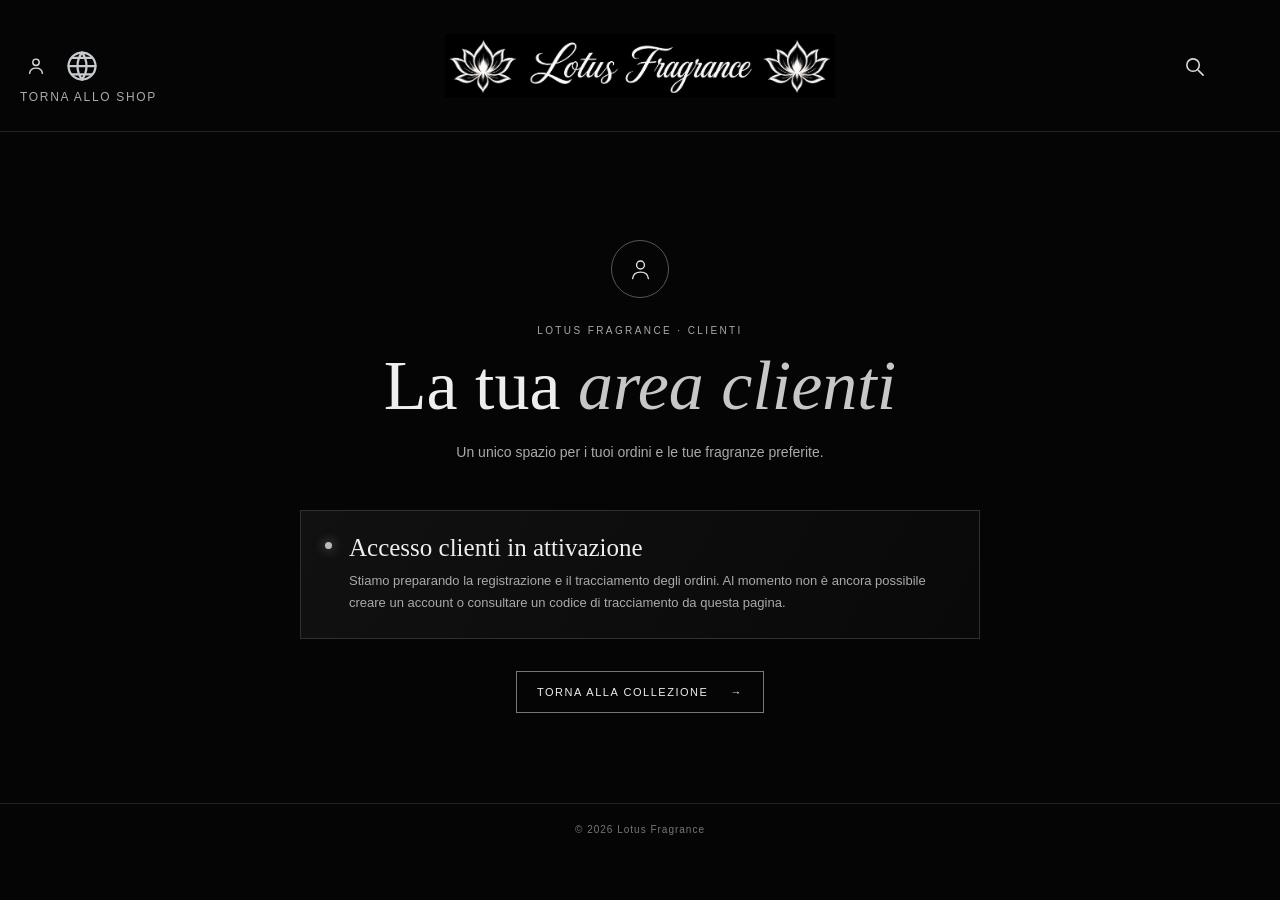
==== account.html @ d91c5a96 "Remove company identification details" ====
<!doctype html>
<html lang="it">
<head>
  <meta charset="utf-8">
  <meta name="viewport" content="width=device-width,initial-scale=1">
  <script src="i18n-data.js?v=account1"></script>
  <script src="i18n.js?v=5"></script>
  <link rel="stylesheet" href="i18n.css?v=9">
  <link rel="stylesheet" href="header-search.css?v=account-globe1">
  <link rel="stylesheet" href="brand-logo.css?v=4">
  <link rel="stylesheet" href="account-page.css?v=1">
  <script defer src="catalog-search.js?v=1"></script>
  <script defer src="header-search.js?v=account-globe1"></script>
  <title>Area clienti · Lotus Fragrance</title>
</head>
<body>
  <header class="product-header">
    <a class="brand-logo" href="index.html" aria-label="Lotus Fragrance"><img src="assets/lotus-logo-new.jpg" alt="Lotus Fragrance" width="140" height="140"></a>
    <nav aria-label="Principale"><a href="index.html">Torna allo shop</a></nav>
  </header>
  <main class="account-main">
    <div class="account-mark" aria-hidden="true"><svg viewBox="0 0 24 24" fill="none" stroke="currentColor" stroke-width="1.25" stroke-linecap="round" stroke-linejoin="round"><circle cx="12" cy="8" r="3.5"/><path d="M5 20c.4-3.7 3.2-5.7 7-5.7s6.6 2 7 5.7"/></svg></div>
    <p class="eyebrow">LOTUS FRAGRANCE · CLIENTI</p>
    <h1>La tua <em>area clienti</em></h1>
    <p class="account-intro">Un unico spazio per i tuoi ordini e le tue fragranze preferite.</p>
    <section class="account-notice" aria-labelledby="account-status-title">
      <span class="status-light" aria-hidden="true"></span>
      <div><h2 id="account-status-title">Accesso clienti in attivazione</h2>
      <p>Stiamo preparando la registrazione e il tracciamento degli ordini. Al momento non è ancora possibile creare un account o consultare un codice di tracciamento da questa pagina.</p></div>
    </section>
    <a class="back-to-shop" href="index.html">Torna alla collezione <span aria-hidden="true">→</span></a>
  </main>
  <footer class="account-footer">© 2026 Lotus Fragrance</footer>
</body>
</html>
---- i18n.css ----
.language-bar{position:absolute;left:14px;top:50%;transform:translateY(-50%);width:auto;height:48px;z-index:15;display:flex;align-items:center;gap:0;direction:ltr;background:none;border:0;padding:0}.language-bar .account-link{position:relative;display:grid;place-items:center;width:44px;height:44px;min-width:44px;padding:0;color:#d8d8d8;text-decoration:none}.language-bar .account-link svg{width:22px;height:22px}.language-bar .account-link:hover{background:#202020;border-radius:4px;color:#fff}
.language-flag{font:36px/1 Arial,sans-serif;pointer-events:none}.language-globe{display:block;width:36px;height:36px;color:#c8cbd0;pointer-events:none}.language-globe svg{display:block;width:100%;height:100%}.language-toggle:hover .language-globe{color:#fff}.language-toggle{display:grid;place-items:center;width:48px;height:48px;padding:0;border:0;background:transparent;color:#fff;cursor:pointer}.language-toggle:focus-visible{outline:2px solid #fff;outline-offset:2px;border-radius:4px}.language-bar select[hidden]{display:none!important}
.language-menu{position:absolute;top:calc(100% + 8px);left:0;width:200px;padding:6px;background:#000;color:#fff;border:1px solid #444;box-shadow:0 12px 30px #000b;z-index:30}.language-menu[hidden]{display:none!important}.language-menu button{display:block;width:100%;min-height:44px;padding:10px 12px;text-align:left;font:14px/1.5 Manrope,Arial,sans-serif;background:#000;color:#fff;border:0;cursor:pointer}.language-menu button:hover,.language-menu button:focus-visible,.language-menu button[aria-pressed=true]{background:#202020;outline:1px solid #666;outline-offset:-1px}
.product-header{position:relative;min-height:164px}.product-header>a:first-child{position:absolute;left:50%;top:50%;transform:translate(-50%,-50%)}.product-header>nav{margin-left:auto}
body>.language-bar{top:24px;transform:none}
@media(min-width:1101px){html body .topbar>nav{margin-left:64px}}
html[dir=rtl] body{font-family:Tahoma,Arial,sans-serif}html[dir=rtl] h1,html[dir=rtl] h2,html[dir=rtl] h3,html[dir=rtl] h4,html[dir=rtl] em{font-family:Tahoma,Arial,sans-serif;font-style:normal;letter-spacing:normal}
html[dir=rtl] .eyebrow,html[dir=rtl] .offer-kicker,html[dir=rtl] .pocket-banner p{letter-spacing:normal}
html[dir=rtl] .cart-drawer{right:auto;left:0;transform:translateX(-105%);text-align:right}html[dir=rtl] .cart-drawer.open{transform:translateX(0)}
html[dir=rtl] .modal-close{right:auto;left:15px}html[dir=rtl] .offer-selectors select,html[dir=rtl] .catalog-search-row input{text-align:right}
html[dir=rtl] .hero-copy h1{font-size:clamp(44px,5.3vw,82px);line-height:1.4}html[dir=rtl] .hero-copy,html[dir=rtl] .feature-copy{text-align:right}
.topbar .header-actions{position:absolute;right:4.5vw;top:50%;transform:translateY(-50%)}
@media(max-width:1100px){.topbar .language-bar,.topbar .header-actions{top:80px}}
@media(max-width:760px){.language-bar{left:20px}.language-bar .account-link,.language-bar .language-toggle{width:36px;height:42px;min-width:36px}.language-bar .account-link svg{width:20px;height:20px}.topbar .language-bar,.topbar .header-actions{top:66px}.topbar .header-actions{right:20px}html body .topbar .brand-logo{left:50%;right:auto;transform:translate(-50%,-50%)}.product-header{height:176px;padding-bottom:44px}.product-header>a:first-child{top:66px}.product-header>.language-bar{top:66px}.product-header>nav{position:absolute;bottom:0;left:20px;right:20px;justify-content:center;height:44px;align-items:center}html[dir=rtl] body .hero h1{font-size:44px;line-height:1.4}html[dir=rtl] .offer-card,html[dir=rtl] .product-layout{min-width:0}}
@media(max-width:760px){.language-globe{width:26px;height:26px}}
---- header-search.css ----
:is(.topbar,.product-header) .header-actions{display:flex;align-items:center;gap:12px;direction:ltr}.search-toggle,.account-link{display:grid;place-items:center;width:44px;height:46px;min-width:44px;padding:0;background:transparent;border:0;color:#d8d8d8;cursor:pointer}.account-link{text-decoration:none}.account-link svg{width:22px;height:22px}.search-toggle:hover,.account-link:hover{background:#202020;border-radius:4px;color:#fff}
:is(.topbar,.product-header) .catalog-search-row.smart-search{position:absolute;top:50%;transform:translateY(-50%);left:calc(50% + 210px);right:calc(4.5vw + 164px);z-index:20;display:block;margin:0;padding:0;background:#050505;border:0;box-shadow:none;min-width:0}:is(.topbar,.product-header) .smart-search[hidden]{display:none!important}:is(.topbar,.product-header) .smart-search label{display:block;min-width:0;max-width:none;width:100%;font-size:0;letter-spacing:normal}:is(.topbar,.product-header) .smart-search input{margin:0;padding:12px 6px;height:44px;font-size:14px}:is(.topbar,.product-header) .smart-search #catalog-count,.search-close{display:none}:is(.topbar,.product-header) .search-suggestions{top:calc(100% + 8px);left:0;width:100%;min-width:260px;max-height:420px}:is(.topbar,.product-header) .search-suggestions a{text-transform:none;letter-spacing:normal}
@media(max-width:1100px){.topbar .catalog-search-row.smart-search{top:132px;left:24px;right:180px}}
@media(max-width:760px){:is(.topbar,.product-header) .header-actions{gap:2px}:is(.topbar,.product-header) .search-toggle,:is(.topbar,.product-header) .cart-button{position:relative;width:36px;min-width:36px;height:42px;padding:0;border:0;background:transparent}:is(.topbar,.product-header) #cart-count{position:absolute;right:-3px;top:-2px;min-width:17px;height:17px;padding:0 3px;font-size:9px}:is(.topbar,.product-header) .cart-icon{width:21px;height:21px}html body :is(.topbar,.product-header) .brand-logo,html body :is(.topbar,.product-header) .brand-logo img{width:clamp(128px,40vw,160px)}:is(.topbar,.product-header).search-open nav{display:none}:is(.topbar,.product-header).search-open .catalog-search-row.smart-search{top:132px;left:20px;right:20px}:is(.topbar,.product-header) .catalog-search-row.smart-search{top:66px;left:144px;right:124px;padding:0}:is(.topbar,.product-header) .smart-search input{font-size:16px}:is(.topbar,.product-header) .search-suggestions{left:0;width:100%;min-width:0;max-height:45dvh}}
.product-header{height:176px;min-height:176px;isolation:isolate;z-index:10;background:#050505}.product-header>a:first-child{top:66px}.product-header .language-bar{top:66px}.product-header .header-actions{position:absolute;right:5vw;top:66px;transform:translateY(-50%)}.product-header>nav{position:absolute;bottom:0;left:20px;right:20px;justify-content:center;height:44px;align-items:center}.product-header .catalog-search-row.smart-search{top:66px;left:calc(50% + 210px);right:calc(5vw + 164px)}.product-header .smart-search input{display:block;width:100%;border:0;border-bottom:1px solid #555;border-radius:0;background:#050505;color:#fff;font-family:Manrope,Arial,sans-serif}
.product-header .search-suggestions{position:absolute;margin:0;padding:6px;list-style:none;background:#050505;border:1px solid #555;box-shadow:0 16px 30px #000b;overflow:auto;overscroll-behavior:contain}.product-header .search-suggestions[hidden]{display:none!important}.product-header .search-suggestions a{display:flex;align-items:center;gap:14px;padding:10px;color:#eee;text-decoration:none;min-height:84px;border-bottom:1px solid #262626}.product-header .search-suggestions a:hover,.product-header .search-suggestions a:focus-visible,.product-header .search-suggestions a[aria-selected=true]{background:#202020;outline:1px solid #aaa;outline-offset:-1px}.product-header .search-suggestions img{width:64px;height:64px;object-fit:cover;border-radius:50%;border:1px solid #777;background:#000;flex-shrink:0}.product-header .search-suggestions a>span:first-of-type{flex:1;min-width:0}.product-header .search-suggestions strong{display:block;font:500 14px/1.4 Manrope,Arial,sans-serif;overflow-wrap:anywhere}.product-header .search-suggestions small{display:block;font:11px/1.5 Manrope,Arial,sans-serif;color:#aaa;margin-top:5px}.product-header .search-no-results{padding:20px;font:13px/1.6 Manrope,Arial,sans-serif}
@media(max-width:760px){.product-header .header-actions{right:12px}.product-header .catalog-search-row.smart-search{left:144px;right:124px}.product-header>a:first-child{width:clamp(128px,40vw,160px)}.product-header>a:first-child img{width:100%;height:128px;object-fit:contain}.product-header.search-open .catalog-search-row.smart-search{left:20px;right:20px;top:132px}.product-header .search-suggestions{max-height:45dvh}.product-header .search-suggestions a{gap:10px;padding:8px}.product-header .search-suggestions img{width:56px;height:56px}}
---- brand-logo.css ----
html body .topbar .brand-logo,html body .product-header .brand-logo{width:min(35vw,390px);height:118px;overflow:visible;filter:none}
html body .topbar .brand-logo img,html body .product-header .brand-logo img{display:block;width:100%;height:100%;margin:0;object-fit:contain;filter:none;mix-blend-mode:screen}
html body footer .footer-mark img{width:min(230px,100%);height:auto;mix-blend-mode:screen;filter:none}
html body .login img{display:block;width:min(100%,360px);height:auto;aspect-ratio:1910/310;object-fit:contain;margin:20px auto 0;mix-blend-mode:screen;filter:none}
html body .admin-panel header img{width:260px;height:auto;aspect-ratio:1910/310;object-fit:contain;mix-blend-mode:screen;filter:none}
html body .bar .brand img{display:block;width:min(300px,78vw);height:auto;mix-blend-mode:screen}
@media(max-width:900px){html body .topbar .brand-logo{width:min(31vw,300px);height:100px}}
@media(max-width:760px){html body .topbar .brand-logo,html body .product-header .brand-logo{left:50%;width:clamp(128px,40vw,160px);height:82px}}
@media(max-width:760px){html body :is(.topbar,.product-header).search-open .brand-logo{left:50%;right:auto;width:clamp(128px,40vw,160px);height:82px;transform:translate(-50%,-50%)}html body :is(.topbar,.product-header).search-open .brand-logo img{width:100%;height:100%}}
---- account-page.css ----
*{box-sizing:border-box}body{min-height:100vh;margin:0;background:#050505;color:#eee;font-family:Manrope,Arial,sans-serif}.product-header{height:132px;min-height:132px;border-bottom:1px solid #242424}.product-header nav a{color:#aaa;text-decoration:none;font-size:12px;letter-spacing:.14em;text-transform:uppercase}.account-main{width:min(680px,calc(100% - 40px));margin:clamp(70px,12vh,130px) auto 90px;text-align:center}.account-mark{display:grid;place-items:center;width:58px;height:58px;margin:0 auto 27px;border:1px solid #555;border-radius:50%;color:#e1e1e1}.account-mark svg{width:27px;height:27px}.eyebrow{margin:0 0 14px;color:#aaa;font-size:10px;letter-spacing:.24em}.account-main h1{margin:0;font-family:"Cormorant Garamond",Georgia,serif;font-size:clamp(42px,7vw,70px);font-weight:500;line-height:1.02}.account-main h1 em{color:#c7c7c7;font-weight:400}.account-intro{margin:19px 0 44px;color:#aaa;font-size:14px;line-height:1.8}.account-notice{display:flex;gap:17px;text-align:left;padding:23px 24px;border:1px solid #303030;background:linear-gradient(120deg,#111,#090909)}.status-light{flex:0 0 7px;width:7px;height:7px;margin-top:8px;border-radius:50%;background:#bbb;box-shadow:0 0 12px #eee8}.account-notice h2{margin:0 0 8px;font-family:"Cormorant Garamond",Georgia,serif;font-size:25px;font-weight:500}.account-notice p{margin:0;color:#aaa;font-size:13px;line-height:1.75}.back-to-shop{display:inline-flex;align-items:center;gap:22px;margin-top:32px;padding:14px 20px;border:1px solid #777;color:#eee;text-decoration:none;font-size:11px;letter-spacing:.14em;text-transform:uppercase;transition:background .2s,color .2s}.back-to-shop:hover{background:#eee;color:#090909}.account-footer{padding:20px;text-align:center;border-top:1px solid #222;color:#777;font-size:10px;letter-spacing:.1em}@media(max-width:760px){.product-header{height:110px;min-height:110px}.account-main{margin-top:64px}.account-intro{margin-bottom:32px}.account-notice{padding:19px 17px}.account-notice h2{font-size:22px}}
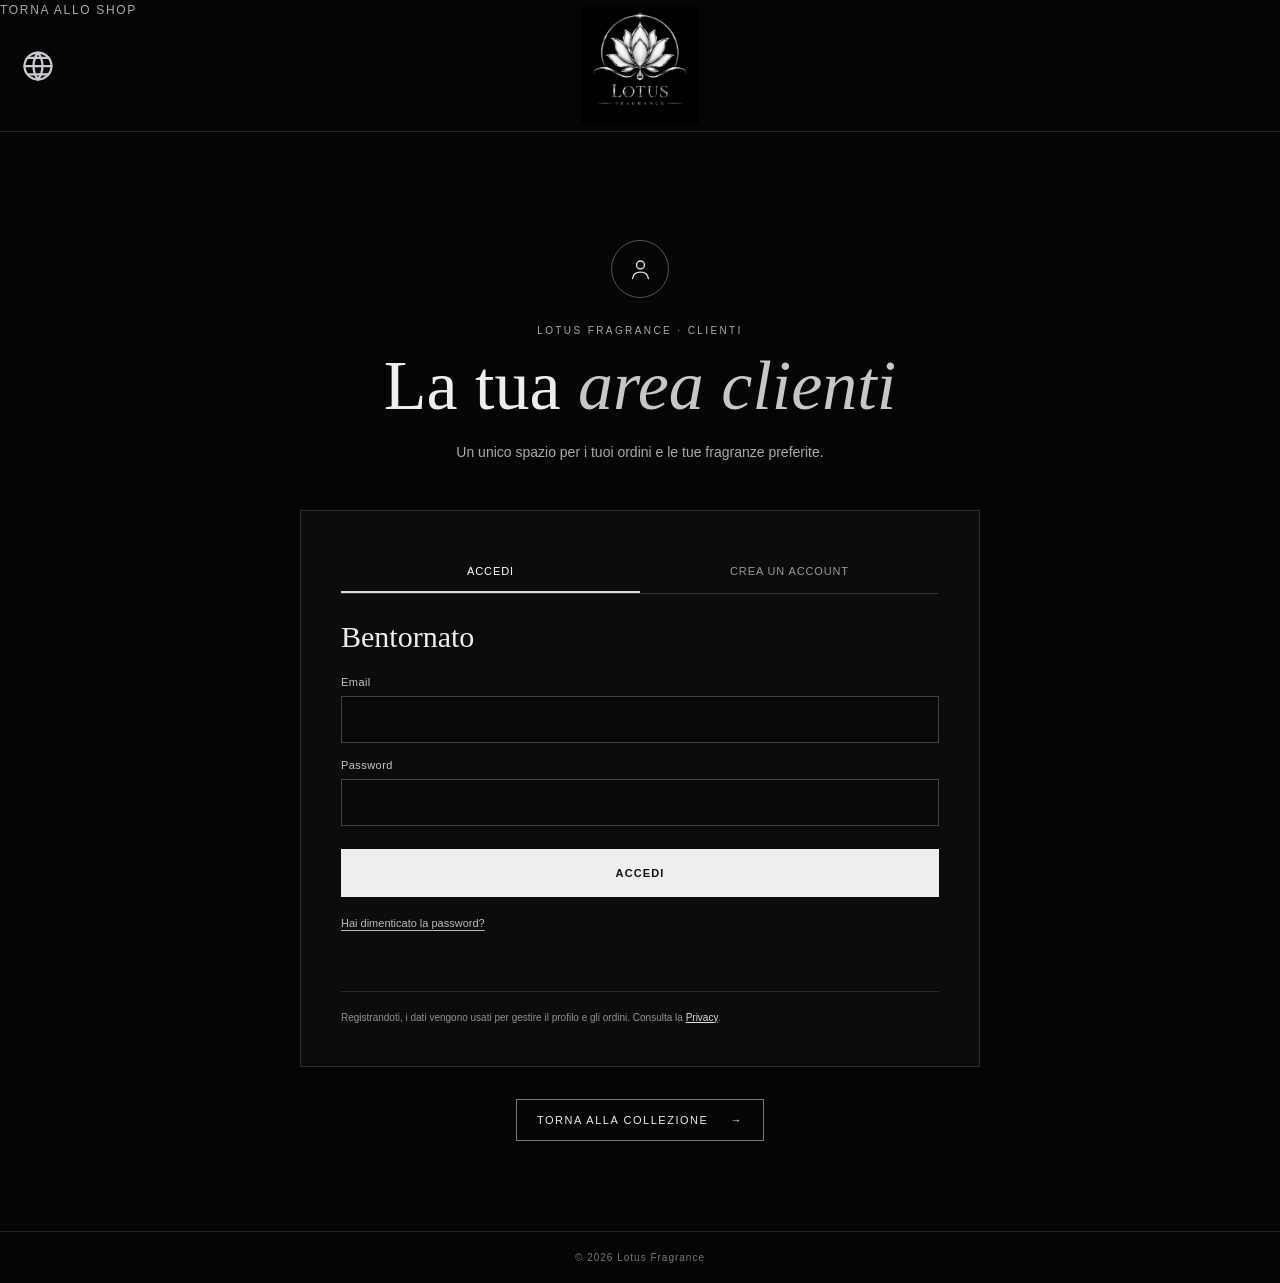
==== commit d73b4730: "Add checkout review and customer accounts" ====
--- a/account.html
+++ b/account.html
@@ -6,29 +6,32 @@
   <script src="i18n-data.js?v=account1"></script>
   <script src="i18n.js?v=5"></script>
   <link rel="stylesheet" href="i18n.css?v=9">
-  <link rel="stylesheet" href="header-search.css?v=account-globe1">
   <link rel="stylesheet" href="brand-logo.css?v=4">
   <link rel="stylesheet" href="account-page.css?v=1">
-  <script defer src="catalog-search.js?v=1"></script>
-  <script defer src="header-search.js?v=account-globe1"></script>
+  <link rel="stylesheet" href="account.css?v=1">
+  <script defer src="account.js?v=1"></script>
   <title>Area clienti · Lotus Fragrance</title>
 </head>
 <body>
   <header class="product-header">
-    <a class="brand-logo" href="index.html" aria-label="Lotus Fragrance"><img src="assets/lotus-logo-new.jpg" alt="Lotus Fragrance" width="140" height="140"></a>
-    <nav aria-label="Principale"><a href="index.html">Torna allo shop</a></nav>
+    <a class="brand-logo" href="https://lotusfragrance.shop/" aria-label="Lotus Fragrance"><img src="/assets/lotus-logo.png" alt="Lotus Fragrance" width="140" height="140"></a>
+    <nav aria-label="Principale"><a href="https://lotusfragrance.shop/">Torna allo shop</a></nav>
   </header>
   <main class="account-main">
     <div class="account-mark" aria-hidden="true"><svg viewBox="0 0 24 24" fill="none" stroke="currentColor" stroke-width="1.25" stroke-linecap="round" stroke-linejoin="round"><circle cx="12" cy="8" r="3.5"/><path d="M5 20c.4-3.7 3.2-5.7 7-5.7s6.6 2 7 5.7"/></svg></div>
     <p class="eyebrow">LOTUS FRAGRANCE · CLIENTI</p>
     <h1>La tua <em>area clienti</em></h1>
     <p class="account-intro">Un unico spazio per i tuoi ordini e le tue fragranze preferite.</p>
-    <section class="account-notice" aria-labelledby="account-status-title">
-      <span class="status-light" aria-hidden="true"></span>
-      <div><h2 id="account-status-title">Accesso clienti in attivazione</h2>
-      <p>Stiamo preparando la registrazione e il tracciamento degli ordini. Al momento non è ancora possibile creare un account o consultare un codice di tracciamento da questa pagina.</p></div>
+    <section class="account-panel" id="auth-panel" aria-labelledby="auth-title">
+      <div class="account-tabs" role="tablist" aria-label="Accesso clienti"><button type="button" role="tab" id="login-tab" aria-selected="true" aria-controls="login-form">Accedi</button><button type="button" role="tab" id="register-tab" aria-selected="false" aria-controls="register-form">Crea un account</button></div>
+      <form id="login-form" class="account-form"><h2 id="auth-title">Bentornato</h2><label>Email<input name="email" type="email" autocomplete="email" maxlength="254" required></label><label>Password<input name="password" type="password" autocomplete="current-password" minlength="12" maxlength="128" required></label><button class="account-submit" type="submit">Accedi</button><button type="button" id="recover-toggle" class="text-button">Hai dimenticato la password?</button><p class="form-status" role="status" aria-live="polite"></p></form>
+      <form id="register-form" class="account-form" hidden><h2>Crea il tuo profilo</h2><label>Email<input name="email" type="email" autocomplete="email" maxlength="254" required></label><label>Password <small>(almeno 12 caratteri)</small><input name="password" type="password" autocomplete="new-password" minlength="12" maxlength="128" required></label><label>Ripeti la password<input name="confirmPassword" type="password" autocomplete="new-password" minlength="12" maxlength="128" required></label><button class="account-submit" type="submit">Registrati</button><p class="form-status" role="status" aria-live="polite"></p></form>
+      <div id="recovery-card" class="recovery-card" hidden><h3>Codice di recupero</h3><p>Salvalo subito in un luogo sicuro: serve per reimpostare la password e non verrà mostrato di nuovo.</p><code id="recovery-code"></code><button type="button" id="copy-recovery">Copia codice</button></div>
+      <form id="recover-form" class="account-form" hidden><h2>Reimposta la password</h2><label>Email<input name="email" type="email" autocomplete="email" required></label><label>Codice di recupero<input name="recoveryCode" autocomplete="one-time-code" required></label><label>Nuova password <small>(almeno 12 caratteri)</small><input name="password" type="password" autocomplete="new-password" minlength="12" maxlength="128" required></label><button class="account-submit" type="submit">Reimposta password</button><button type="button" id="recover-cancel" class="text-button">Torna all'accesso</button><p class="form-status" role="status" aria-live="polite"></p></form>
+      <section id="profile-panel" hidden aria-labelledby="profile-title"><div class="profile-heading"><div><p class="eyebrow">PROFILO CLIENTE</p><h2 id="profile-title">I tuoi dati</h2><p id="profile-email"></p></div><button type="button" id="logout-button" class="text-button">Esci</button></div><form id="profile-form" class="account-form profile-form"><label>Nome e cognome<input name="fullName" autocomplete="name" maxlength="100"></label><label>Telefono<input name="phone" type="tel" autocomplete="tel" maxlength="30"></label><label>Indirizzo<input name="address" autocomplete="street-address" maxlength="160"></label><div class="profile-row"><label>Città<input name="city" autocomplete="address-level2" maxlength="100"></label><label>CAP<input name="postalCode" autocomplete="postal-code" maxlength="20"></label></div><button class="account-submit" type="submit">Salva i dati del profilo</button><p class="form-status" role="status" aria-live="polite"></p></form><div class="orders-note"><h3>Ordini e tracciamento</h3><p>Il profilo è pronto per i tuoi dati. La cronologia ordini e i codici di tracking verranno mostrati quando sarà collegata la conferma webhook del pagamento e la gestione delle spedizioni.</p></div><button type="button" id="delete-account-toggle" class="text-button delete-account-toggle">Elimina il mio account</button><form id="delete-account-form" class="account-form" hidden><label>Conferma con la tua password<input name="password" type="password" autocomplete="current-password" minlength="12" maxlength="128" required></label><button class="account-submit delete-account-submit" type="submit">Elimina definitivamente l’account</button><p class="form-status" role="status" aria-live="polite"></p></form></section>
+      <p class="account-privacy">Registrandoti, i dati vengono usati per gestire il profilo e gli ordini. Consulta la <a href="https://lotusfragrance.shop/privacy.html">Privacy</a>.</p>
     </section>
-    <a class="back-to-shop" href="index.html">Torna alla collezione <span aria-hidden="true">→</span></a>
+    <a class="back-to-shop" href="https://lotusfragrance.shop/">Torna alla collezione <span aria-hidden="true">→</span></a>
   </main>
   <footer class="account-footer">© 2026 Lotus Fragrance</footer>
 </body>
--- a/account.css
+++ b/account.css
@@ -0,0 +1 @@
+.account-panel{margin:0 auto;text-align:left;background:#0c0c0c;border:1px solid #303030;padding:clamp(22px,5vw,40px)}.account-tabs{display:grid;grid-template-columns:1fr 1fr;border-bottom:1px solid #333;margin-bottom:26px}.account-tabs button{padding:14px 8px;background:none;border:0;border-bottom:2px solid transparent;color:#999;font:11px Manrope,sans-serif;letter-spacing:.08em;text-transform:uppercase;cursor:pointer}.account-tabs button[aria-selected=true]{border-bottom-color:#ddd;color:#fff}.account-form h2,.profile-heading h2{margin:0 0 22px;font:500 30px 'Cormorant Garamond',Georgia,serif}.account-form label{display:grid;gap:8px;margin:0 0 16px;color:#c8c6c0;font-size:11px;letter-spacing:.04em}.account-form label small{color:#999;font-size:10px}.account-form input{width:100%;min-height:47px;padding:12px 13px;background:#080808;border:1px solid #444;border-radius:0;color:#fff;font:14px Manrope,sans-serif}.account-form input:focus{outline:1px solid #ddd;outline-offset:1px}.account-submit{width:100%;min-height:48px;margin:7px 0 12px;background:#eee;color:#111;border:1px solid #eee;font:600 11px Manrope,sans-serif;letter-spacing:.1em;text-transform:uppercase;cursor:pointer}.account-submit:disabled{opacity:.5;cursor:wait}.text-button{display:block;padding:8px 0;border:0;background:none;color:#bbb;text-decoration:underline;text-underline-offset:3px;font:11px Manrope,sans-serif;cursor:pointer}.form-status{min-height:22px;margin:8px 0 0;color:#d8d8d4;font-size:12px;line-height:1.6}.form-status.is-error{color:#efa1a1}.recovery-card{margin:22px 0;padding:20px;border:1px solid #685a3d;background:#17140d}.recovery-card h3,.orders-note h3{margin:0 0 8px;font:500 22px 'Cormorant Garamond',Georgia,serif}.recovery-card p,.orders-note p{color:#aaa;font-size:12px;line-height:1.7}.recovery-card code{display:block;overflow-wrap:anywhere;padding:12px;background:#090909;color:#fff;font-size:12px;user-select:all}.recovery-card button{margin-top:12px;padding:10px 12px;border:1px solid #555;background:none;color:#eee;font:10px Manrope,sans-serif;text-transform:uppercase;cursor:pointer}.profile-heading{display:flex;justify-content:space-between;gap:16px;align-items:flex-start;border-bottom:1px solid #333;padding-bottom:18px;margin-bottom:22px}.profile-heading h2{margin-bottom:5px}.profile-heading .eyebrow{margin:0 0 8px}.profile-heading #profile-email{color:#aaa;font-size:12px}.profile-row{display:grid;grid-template-columns:1.3fr .7fr;gap:14px}.account-privacy{margin:24px 0 0;padding-top:17px;border-top:1px solid #292929;color:#929292;font-size:10px;line-height:1.7}.account-privacy a{color:#ddd}.orders-note{margin-top:28px;border-top:1px solid #333;padding-top:22px}.orders-note p{margin-bottom:0}@media(max-width:760px){.account-panel{padding:21px 17px}.account-tabs button{font-size:9px;letter-spacing:.04em}.profile-row{grid-template-columns:1fr}.profile-heading .text-button{padding-top:5px}.account-form input{font-size:16px}}
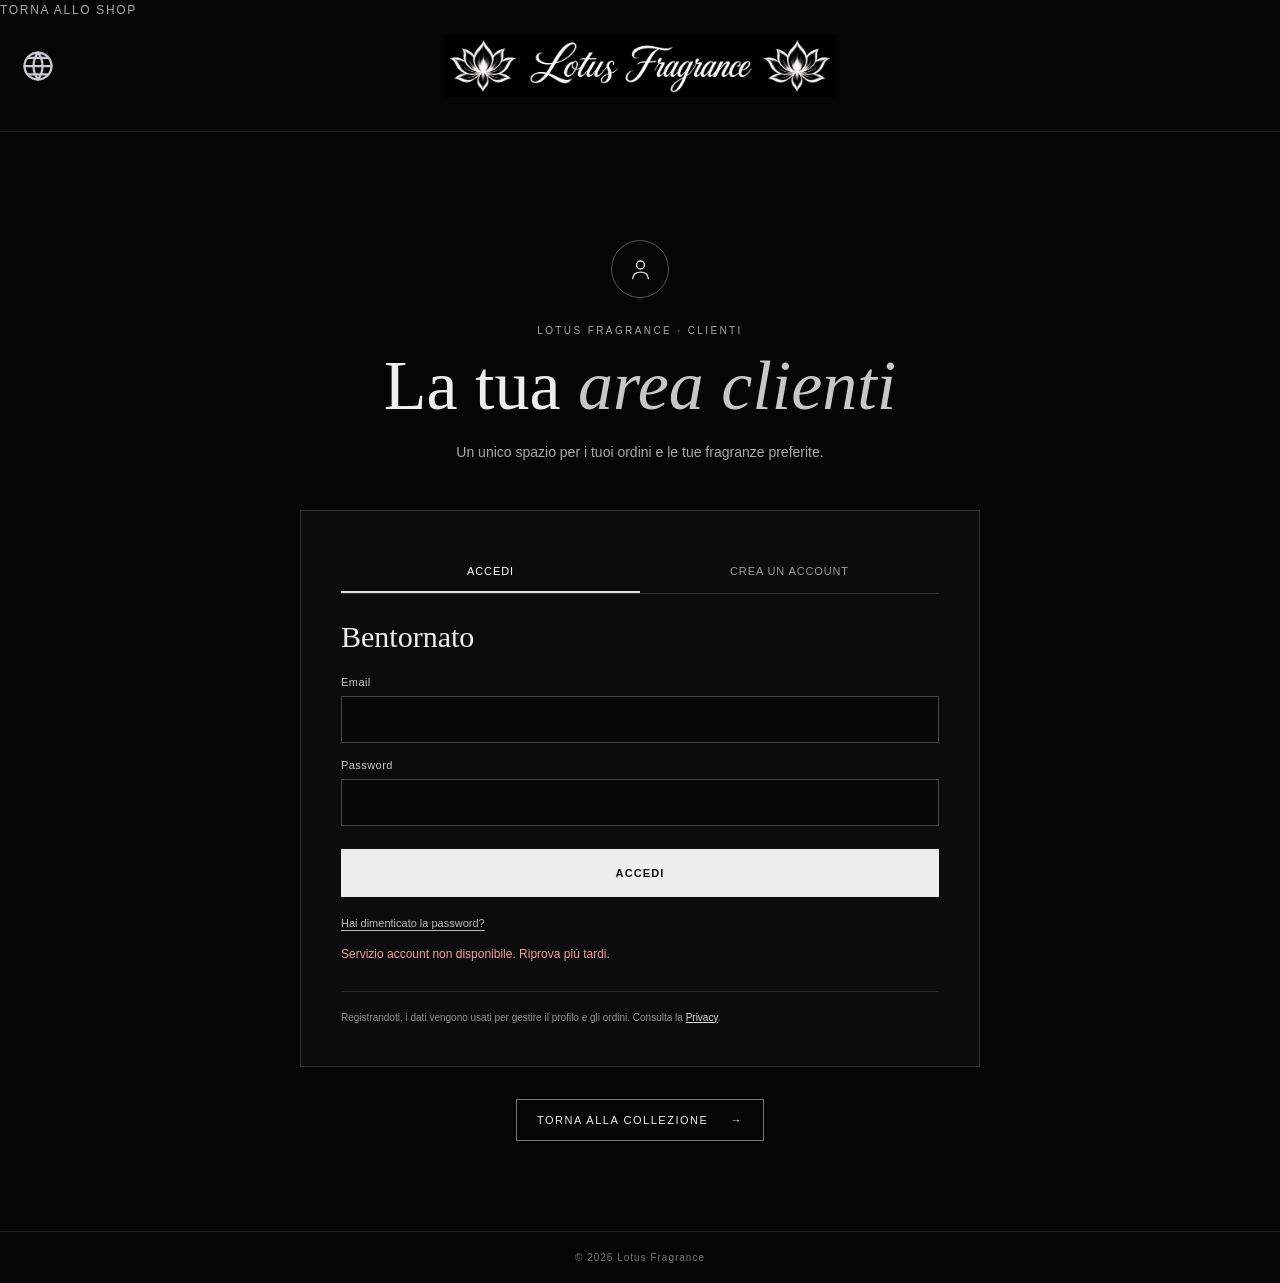
==== commit eb1743ff: "Use current logo on customer account page" ====
--- a/account.html
+++ b/account.html
@@ -14,7 +14,7 @@
 </head>
 <body>
   <header class="product-header">
-    <a class="brand-logo" href="https://lotusfragrance.shop/" aria-label="Lotus Fragrance"><img src="/assets/lotus-logo.png" alt="Lotus Fragrance" width="140" height="140"></a>
+    <a class="brand-logo" href="https://lotusfragrance.shop/" aria-label="Lotus Fragrance"><img src="/assets/lotus-logo-new.jpg?v=2" alt="Lotus Fragrance" width="140" height="140"></a>
     <nav aria-label="Principale"><a href="https://lotusfragrance.shop/">Torna allo shop</a></nav>
   </header>
   <main class="account-main">
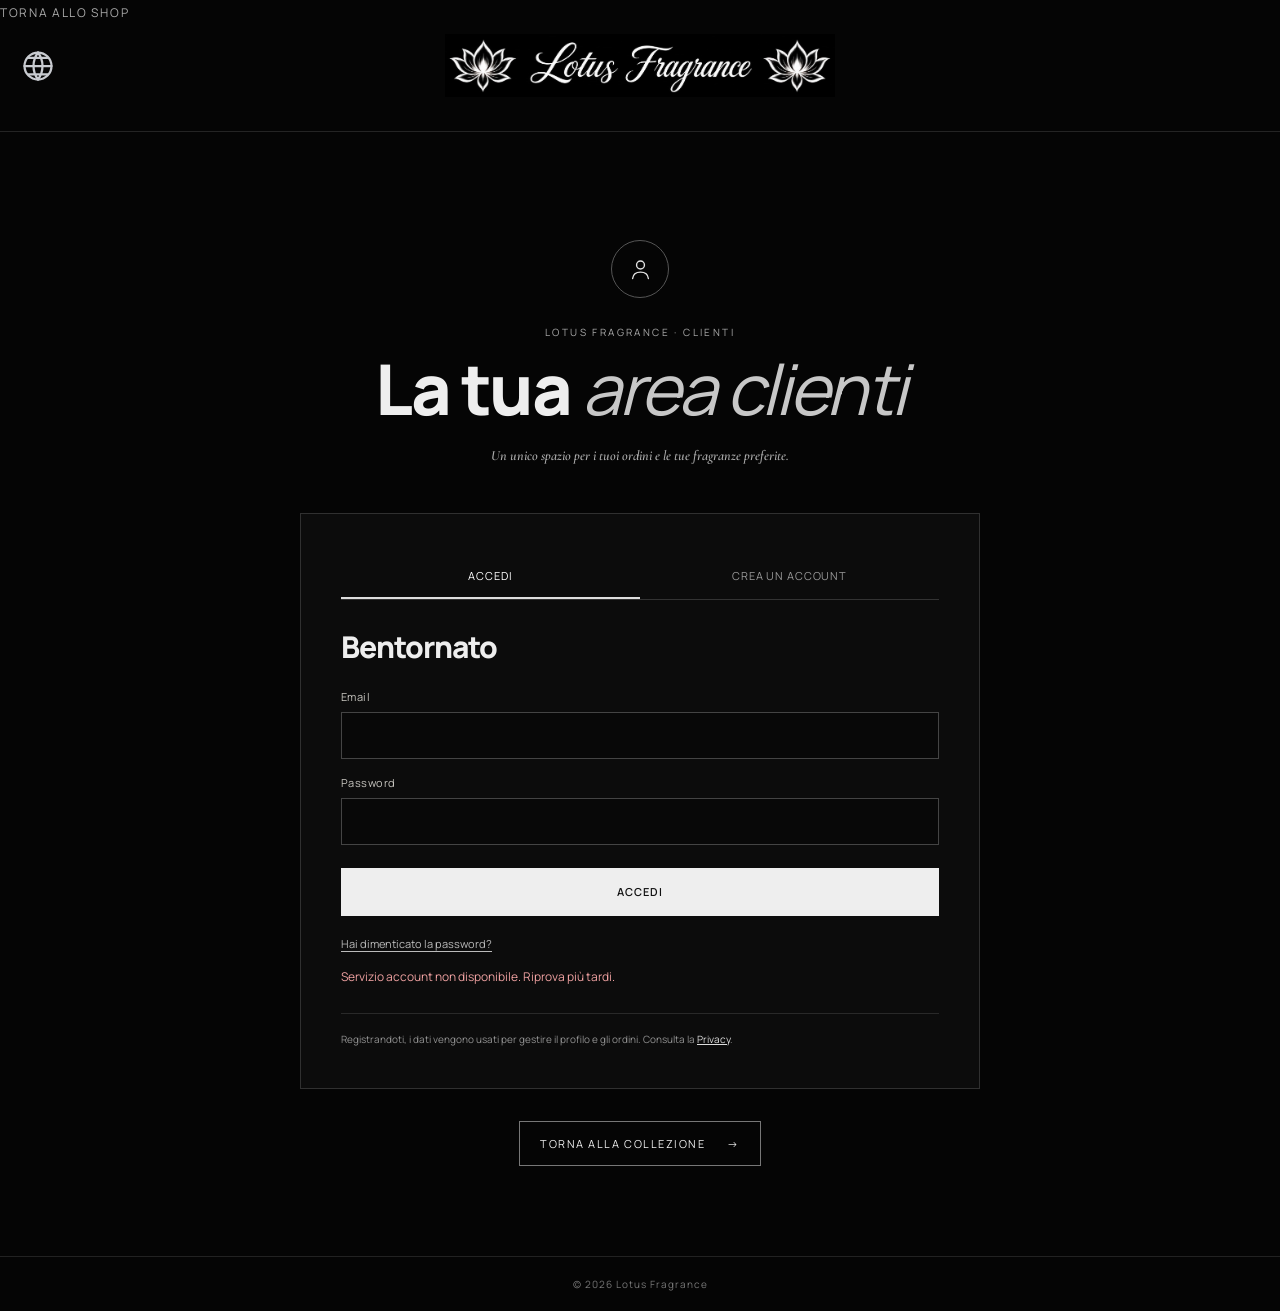
==== commit c0ec2cc4: "Refresh site heading and description typography" ====
--- a/account.html
+++ b/account.html
@@ -3,13 +3,17 @@
 <head>
   <meta charset="utf-8">
   <meta name="viewport" content="width=device-width,initial-scale=1">
+  <meta name="robots" content="noindex,nofollow">
+  <link rel="icon" type="image/png" sizes="144x144" href="/assets/favicon-lotus.png">
+  <link rel="apple-touch-icon" href="/assets/favicon-lotus.png">
+  <link rel="stylesheet" href="typography.css?v=1">
   <script src="i18n-data.js?v=account1"></script>
   <script src="i18n.js?v=5"></script>
   <link rel="stylesheet" href="i18n.css?v=9">
   <link rel="stylesheet" href="brand-logo.css?v=4">
   <link rel="stylesheet" href="account-page.css?v=1">
   <link rel="stylesheet" href="account.css?v=1">
-  <script defer src="account.js?v=1"></script>
+  <script defer src="account.js?v=orders-2"></script>
   <title>Area clienti · Lotus Fragrance</title>
 </head>
 <body>
@@ -28,7 +32,7 @@
       <form id="register-form" class="account-form" hidden><h2>Crea il tuo profilo</h2><label>Email<input name="email" type="email" autocomplete="email" maxlength="254" required></label><label>Password <small>(almeno 12 caratteri)</small><input name="password" type="password" autocomplete="new-password" minlength="12" maxlength="128" required></label><label>Ripeti la password<input name="confirmPassword" type="password" autocomplete="new-password" minlength="12" maxlength="128" required></label><button class="account-submit" type="submit">Registrati</button><p class="form-status" role="status" aria-live="polite"></p></form>
       <div id="recovery-card" class="recovery-card" hidden><h3>Codice di recupero</h3><p>Salvalo subito in un luogo sicuro: serve per reimpostare la password e non verrà mostrato di nuovo.</p><code id="recovery-code"></code><button type="button" id="copy-recovery">Copia codice</button></div>
       <form id="recover-form" class="account-form" hidden><h2>Reimposta la password</h2><label>Email<input name="email" type="email" autocomplete="email" required></label><label>Codice di recupero<input name="recoveryCode" autocomplete="one-time-code" required></label><label>Nuova password <small>(almeno 12 caratteri)</small><input name="password" type="password" autocomplete="new-password" minlength="12" maxlength="128" required></label><button class="account-submit" type="submit">Reimposta password</button><button type="button" id="recover-cancel" class="text-button">Torna all'accesso</button><p class="form-status" role="status" aria-live="polite"></p></form>
-      <section id="profile-panel" hidden aria-labelledby="profile-title"><div class="profile-heading"><div><p class="eyebrow">PROFILO CLIENTE</p><h2 id="profile-title">I tuoi dati</h2><p id="profile-email"></p></div><button type="button" id="logout-button" class="text-button">Esci</button></div><form id="profile-form" class="account-form profile-form"><label>Nome e cognome<input name="fullName" autocomplete="name" maxlength="100"></label><label>Telefono<input name="phone" type="tel" autocomplete="tel" maxlength="30"></label><label>Indirizzo<input name="address" autocomplete="street-address" maxlength="160"></label><div class="profile-row"><label>Città<input name="city" autocomplete="address-level2" maxlength="100"></label><label>CAP<input name="postalCode" autocomplete="postal-code" maxlength="20"></label></div><button class="account-submit" type="submit">Salva i dati del profilo</button><p class="form-status" role="status" aria-live="polite"></p></form><div class="orders-note"><h3>Ordini e tracciamento</h3><p>Il profilo è pronto per i tuoi dati. La cronologia ordini e i codici di tracking verranno mostrati quando sarà collegata la conferma webhook del pagamento e la gestione delle spedizioni.</p></div><button type="button" id="delete-account-toggle" class="text-button delete-account-toggle">Elimina il mio account</button><form id="delete-account-form" class="account-form" hidden><label>Conferma con la tua password<input name="password" type="password" autocomplete="current-password" minlength="12" maxlength="128" required></label><button class="account-submit delete-account-submit" type="submit">Elimina definitivamente l’account</button><p class="form-status" role="status" aria-live="polite"></p></form></section>
+      <section id="profile-panel" hidden aria-labelledby="profile-title"><div class="profile-heading"><div><p class="eyebrow">PROFILO CLIENTE</p><h2 id="profile-title">I tuoi dati</h2><p id="profile-email"></p></div><button type="button" id="logout-button" class="text-button">Esci</button></div><form id="profile-form" class="account-form profile-form"><label>Nome e cognome<input name="fullName" autocomplete="name" maxlength="100"></label><label>Telefono<input name="phone" type="tel" autocomplete="tel" maxlength="30"></label><label>Indirizzo<input name="address" autocomplete="street-address" maxlength="160"></label><div class="profile-row"><label>Città<input name="city" autocomplete="address-level2" maxlength="100"></label><label>CAP<input name="postalCode" autocomplete="postal-code" maxlength="20"></label></div><button class="account-submit" type="submit">Salva i dati del profilo</button><p class="form-status" role="status" aria-live="polite"></p></form><div class="orders-note"><h3>Ordini e tracciamento</h3><div id="orders-list" aria-live="polite"><p>Caricamento ordini…</p></div></div><button type="button" id="delete-account-toggle" class="text-button delete-account-toggle">Elimina il mio account</button><form id="delete-account-form" class="account-form" hidden><label>Conferma con la tua password<input name="password" type="password" autocomplete="current-password" minlength="12" maxlength="128" required></label><button class="account-submit delete-account-submit" type="submit">Elimina definitivamente l’account</button><p class="form-status" role="status" aria-live="polite"></p></form></section>
       <p class="account-privacy">Registrandoti, i dati vengono usati per gestire il profilo e gli ordini. Consulta la <a href="https://lotusfragrance.shop/privacy.html">Privacy</a>.</p>
     </section>
     <a class="back-to-shop" href="https://lotusfragrance.shop/">Torna alla collezione <span aria-hidden="true">→</span></a>
--- a/typography.css
+++ b/typography.css
@@ -0,0 +1,33 @@
+@import url("https://fonts.googleapis.com/css2?family=Cormorant+Garamond:ital,wght@1,600;1,700&family=Manrope:wght@800&display=swap");
+
+:where(h1, h2, h3, h4, h5, h6) {
+  font-family: "Manrope", Arial, sans-serif !important;
+  font-weight: 800 !important;
+  letter-spacing: -0.035em;
+}
+
+:where(
+  .lede,
+  .intro > p:last-child,
+  .feature-copy > p:not(.eyebrow),
+  .offers-intro,
+  .product-description,
+  .product p:not(.eyebrow),
+  .doc .intro,
+  .doc section > p,
+  .doc li,
+  .checkout-title > p:not(.eyebrow),
+  .checkout-next > p:not(.checkout-status):not(.payment-note),
+  .account-intro,
+  .account-notice p
+) {
+  font-family: "Cormorant Garamond", Georgia, serif !important;
+  font-style: italic !important;
+  font-weight: 600 !important;
+}
+
+@media (max-width: 760px) {
+  :where(h1, h2, h3, h4, h5, h6) {
+    letter-spacing: -0.025em;
+  }
+}
--- a/brand-logo.css
+++ b/brand-logo.css
@@ -5,5 +5,7 @@
 html body .admin-panel header img{width:260px;height:auto;aspect-ratio:1910/310;object-fit:contain;mix-blend-mode:screen;filter:none}
 html body .bar .brand img{display:block;width:min(300px,78vw);height:auto;mix-blend-mode:screen}
 @media(max-width:900px){html body .topbar .brand-logo{width:min(31vw,300px);height:100px}}
-@media(max-width:760px){html body .topbar .brand-logo,html body .product-header .brand-logo{left:50%;width:clamp(128px,40vw,160px);height:82px}}
+@media(max-width:760px){html body .topbar .brand-logo,html body .product-header .brand-logo{left:20px;width:clamp(128px,40vw,160px);height:82px}html body .topbar .brand-logo{transform:translateY(-50%)}}
 @media(max-width:760px){html body :is(.topbar,.product-header).search-open .brand-logo{left:50%;right:auto;width:clamp(128px,40vw,160px);height:82px;transform:translate(-50%,-50%)}html body :is(.topbar,.product-header).search-open .brand-logo img{width:100%;height:100%}}
+/* Keep the mobile brand mark truly centered; don't let the collapsed search field sit over it. */
+@media(max-width:760px){html body :is(.topbar,.product-header) .brand-logo{left:50%;right:auto;top:66px;width:clamp(128px,40vw,160px);height:82px;transform:translate(-50%,-50%)}html body :is(.topbar,.product-header) .brand-logo img{width:100%;height:100%;object-fit:contain}html body :is(.topbar,.product-header):not(.search-open) .catalog-search-row.smart-search{display:none!important}html body :is(.topbar,.product-header).search-open .catalog-search-row.smart-search{display:block!important;top:132px;left:20px;right:20px}}
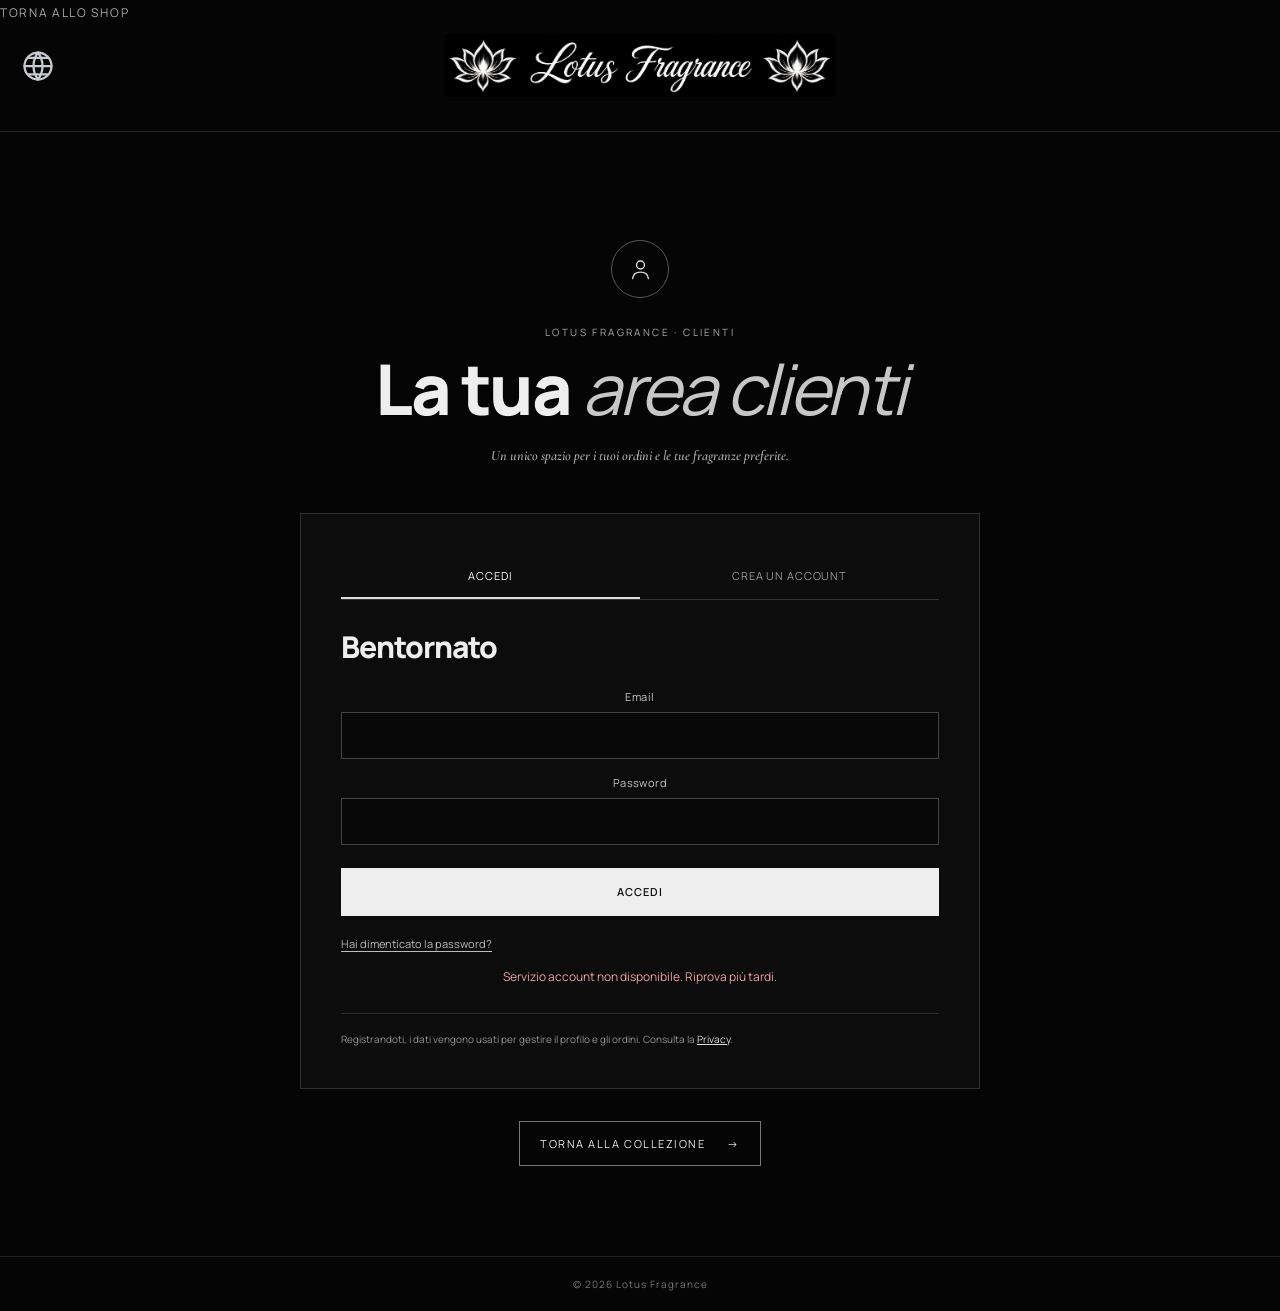
==== commit 8fde51dd: "Center customer-facing site copy" ====
--- a/account.html
+++ b/account.html
@@ -6,13 +6,14 @@
   <meta name="robots" content="noindex,nofollow">
   <link rel="icon" type="image/png" sizes="144x144" href="/assets/favicon-lotus.png">
   <link rel="apple-touch-icon" href="/assets/favicon-lotus.png">
-  <link rel="stylesheet" href="typography.css?v=1">
+  <link rel="stylesheet" href="typography.css?v=2">
   <script src="i18n-data.js?v=account1"></script>
   <script src="i18n.js?v=5"></script>
   <link rel="stylesheet" href="i18n.css?v=9">
   <link rel="stylesheet" href="brand-logo.css?v=4">
   <link rel="stylesheet" href="account-page.css?v=1">
   <link rel="stylesheet" href="account.css?v=1">
+  <link rel="stylesheet" href="alignment.css?v=center-all-1">
   <script defer src="account.js?v=orders-2"></script>
   <title>Area clienti · Lotus Fragrance</title>
 </head>
--- a/typography.css
+++ b/typography.css
@@ -1,4 +1,4 @@
-@import url("https://fonts.googleapis.com/css2?family=Cormorant+Garamond:ital,wght@1,600;1,700&family=Manrope:wght@800&display=swap");
+@import url("https://fonts.googleapis.com/css2?family=Cormorant+Garamond:ital,wght@0,700;1,600;1,700&family=Manrope:wght@800&display=swap");
 
 :where(h1, h2, h3, h4, h5, h6) {
   font-family: "Manrope", Arial, sans-serif !important;
@@ -26,6 +26,13 @@
   font-weight: 600 !important;
 }
 
+.type-special {
+  font-family: "Cormorant Garamond", Georgia, serif !important;
+  font-style: normal !important;
+  font-weight: 700 !important;
+  letter-spacing: -0.01em;
+}
+
 @media (max-width: 760px) {
   :where(h1, h2, h3, h4, h5, h6) {
     letter-spacing: -0.025em;
--- a/alignment.css
+++ b/alignment.css
@@ -0,0 +1,187 @@
+/* A consistent centered editorial layout across customer-facing pages. */
+.hero-copy,
+.intro,
+.section-heading,
+.service-strip,
+.offers-section,
+.offer-card,
+.offer-kicker,
+.offer-price,
+.offer-shipping,
+.offer-instruction,
+.catalog-category,
+.category-heading,
+.fragrance-copy,
+.showcase-caption,
+.feature-copy,
+.delivery,
+.delivery-grid article,
+.journal,
+.dashboard,
+.dash-head,
+.metrics article,
+.dashboard-grid article,
+footer,
+.cart-drawer,
+.cookie-banner,
+.assistant-head > div,
+.assistant-messages,
+.assistant-disclaimer,
+.product-layout > section,
+.product-photo figcaption,
+.back-link,
+.checkout-title,
+.checkout-order,
+.checkout-next,
+.checkout-footer,
+.doc,
+.account-main,
+.account-footer,
+.order-confirmation main {
+  text-align: center;
+}
+
+footer {
+  justify-items: center;
+}
+
+.hero-cta,
+.section-heading,
+.topbar nav,
+.product-header nav,
+.format-links,
+.category-heading,
+.offer-kicker,
+.checkout-footer,
+.actions {
+  justify-content: center;
+}
+
+.hero-copy,
+.feature-copy {
+  align-items: center;
+}
+
+.lede,
+.feature-copy > p:not(.eyebrow),
+.offers-intro,
+.intro > p:last-child,
+.dashboard-note {
+  margin-left: auto;
+  margin-right: auto;
+}
+
+.delivery-grid article,
+.metrics article,
+.dashboard-grid article {
+  text-align: center;
+}
+
+.category-heading {
+  flex-wrap: wrap;
+}
+
+.fragrance-copy,
+.fragrance-copy h4,
+.fragrance-copy .fragrance-price,
+.offer-card .offer-selection-status,
+.checkout-row h3,
+.checkout-row p,
+.checkout-total,
+.shipping-included,
+.checkout-status,
+.payment-note,
+.cart-item,
+.cart-item p,
+.cart-item h4,
+.cart-product-list span,
+.account-form label,
+.account-notice,
+.form-status,
+.assistant-message,
+.search-suggestions strong,
+.search-suggestions small,
+.search-no-results,
+.assistant-chips,
+.doc h1,
+.doc h2,
+.doc h3,
+.doc p,
+.doc li,
+.doc address,
+.doc .links,
+.product-brand,
+.product-price,
+.product-description,
+.product-status,
+.product-notes,
+.product-notes li {
+  text-align: center;
+}
+
+.cart-product-list a {
+  justify-content: center;
+}
+
+.cart-mystery-preview,
+.account-mark,
+.secure-mark {
+  margin-left: auto;
+  margin-right: auto;
+}
+
+.cart-total {
+  flex-direction: column;
+  justify-content: center;
+  gap: 8px;
+}
+
+.checkout-total {
+  flex-direction: column;
+  justify-content: center;
+  gap: 6px;
+}
+
+.doc ul,
+.doc ol {
+  list-style-position: inside;
+  padding-left: 0;
+}
+
+.cookie-banner {
+  justify-content: center;
+}
+
+.cart-drawer .checkout {
+  justify-content: center;
+  gap: 10px;
+}
+
+@media (max-width: 760px) {
+  .hero-copy,
+  .feature-copy {
+    align-items: center;
+    text-align: center;
+  }
+
+  .hero-cta {
+    flex-wrap: wrap;
+  }
+
+  .service-strip {
+    justify-content: center;
+    white-space: normal;
+    text-align: center;
+  }
+
+  .section-heading {
+    flex-wrap: wrap;
+    align-items: center;
+    gap: 16px;
+  }
+
+  .profile-heading {
+    justify-content: center;
+    text-align: center;
+  }
+}
